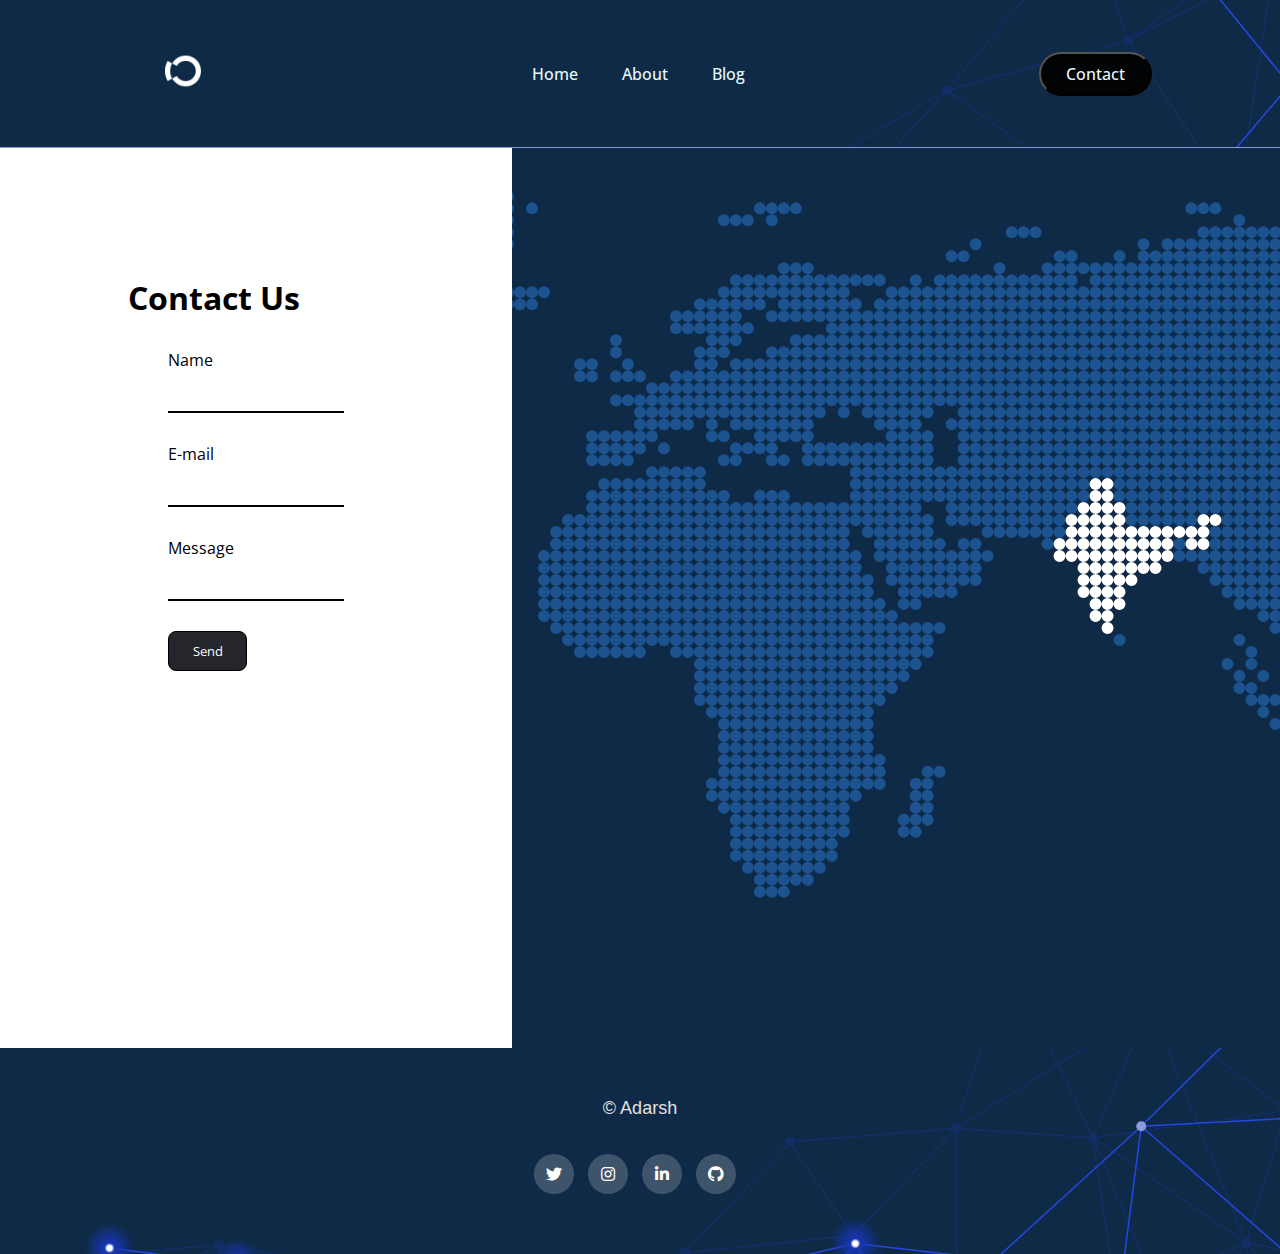
==== contact.html @ f4a1ee27 "added favicon" ====
<!DOCTYPE html>
<html lang="en">
  <head>
    <meta charset="UTF-8" />
    <meta http-equiv="X-UA-Compatible" content="IE=edge" />
    <meta name="viewport" content="width=device-width, initial-scale=1.0" />
    <link rel="shortcut icon" href="/favicon.ico" type="image/x-icon" />
    <title>OpenCup</title>
    <link rel="stylesheet" href="style.css" />
    <link rel="stylesheet" type="text/css" href="https://cdnjs.cloudflare.com/ajax/libs/font-awesome/5.15.1/css/all.min.css">
    <link rel="stylesheet" href="contact.css">
    <!-- Custom styles for this template -->
  </head>
  <body>
    <header>
        <a href="index.html"><img
          src="images/logo.png"
          width="110px"
          alt=""
          class="logo"
        /></a>
        <nav>
          <ul class="nav_links">
            <li id="navl"><a id="nava" href="index.html">Home</a></li>
            <li id="navl"><a id="nava" href="#">About</a></li>
            <li id="navl"><a id="nava" href="#">Blog</a></li>
          </ul>
        </nav>
        <a href="" class="cta"><button id="butt">Contact</button></a>
      </header>
      <section class="contact-sec">
        <div class="details-box">
            <h1 class="chead">Contact Us</h1>
            <form action="#">
                
                
                  <div class="txt-field <label class="details">Name</label>
                <input type="email"> </div>
                <div class="txt-field <label class="details">E-mail</label>
                <input type="text"> </div>
                <div class="txt-field <label  class="details">Message</label><input type="text"> </div>
                <div class="fbtn"><input type="submit" value="Send"></div>

                
            </form>
        </div>
      </section>
       <!-- footer section -->
    <footer>
      
      
        <div class="footer-col">
        <h4> &copy; Adarsh </h4>
        
        <div class="social-links">
           <!-- <a href="#"><i class="fab fa-facebook-f"></i></a> -->
          <a href="https://twitter.com/Adarsh_ssh"><i class="fab fa-twitter"></i></a> 
          <a href="https://www.instagram.com/adarsh.ai/"><i class="fab fa-instagram"></i></a>
          <a href="https://www.linkedin.com/in/adarsh-prasad-82a2a5230?lipi=urn%3Ali%3Apage%3Ad_flagship3_profile_view_base_contact_details%3Bxv7orVyHRuCuBU2enbLnEQ%3D%3D"><i class="fab fa-linkedin-in"></i></a>
          <a href="https://github.com/adarssh01"><i class="fab fa-github"></i></a>
          
          
        </footer>
     
    </body>
  </html>
---- style.css ----
@import url("https://fonts.googleapis.com/css2?family=Montserrat:wght@400;500&display=swap");
@import url("https://fonts.googleapis.com/css2?family=Montserrat:wght@400;500&family=Open+Sans:wght@500&display=swap");

* {
  box-sizing: border-box;
  margin: 0;
  padding: 0;

  font-family: "Open Sans", sans-serif;
}
html {
  scroll-behavior: smooth;
}

li,
a,
button {
  font-family: "Open Sans", sans-serif;
  font-weight: 500;
  font-size: 16px;
  color: #e8f9fd;
  text-decoration: none;
}

header {
  border-bottom: 1px solid #8b9ad9;
  display: flex;
  justify-content: space-between;
  align-items: center;
  padding: 1rem 10%;
  background-image: url("images\\navbg.svg");
}

.logo {
  cursor: pointer;
}

.nav_links {
  list-style: none;
}

.nav_links li {
  display: inline-block;
  padding: 0px 20px;
}

.nav_links li a {
  transition: all 0.3s ease 0s;
}

.nav_links li a:hover {
  color: #71a9e3;
}

.cta > button {
  padding: 9px 25px;
  background-color: #010305;
  border-radius: 50px;
  cursor: pointer;
  transition: all 0.3s ease 0s;
}

.cta > button:hover {
  background-color: #1b2021;
}

/* .content h1 {
  font-size: 60px;
  font-weight: 100;
  margin: 24px 0 15px 0;
  color: darkblue;
} */
/* .content p {
  font-size: 20px;
  color: rgb(79, 79, 113);
} */
.content {
  display: flex;
  margin: 0 0 2% 0;
  flex-direction: row;
  /* border: 3px solid red; */
  /* height: px; */
  background-image: url("images\\bg.svg");
  padding: 30px 10%;
}

.btn {
  display: inline-block;
  background-color: transparent;
  border-radius: 50px;
  padding: 10px 20px;
  margin: 10px 0 10px 0;
  text-decoration: none;
  color: #e8f9fd;
  cursor: pointer;
  border-color: #e8f9fd;
  font-weight: 500;
}

.btn:hover {
  background-color: #1b2021;
  color: white;
}

.box1 {
  /* border: 3px solid red; */
  width: 100%;
  padding: 93px 0 93px;
}

.box1 > h1 {
  font-weight: 500;
  font-size: 88px;
  font-family: gt-super, Georgia, Cambria, "Times New Roman", Times, serif;
  color: #e8f9fd;
}
.box1 > p {
  font-size: 20px;
  font-family: "Segoe UI", Tahoma, Geneva, Verdana, sans-serif;
  padding: 10px;
  color: #e8f9fd;
}

.home-h {
  display: flex;
  justify-content: center;
  align-items: center;
  column-gap: 1.5rem;
  margin: 40px 40px;
  font-size: 20px;
  font-family: Source Sans Pro, sans-serif;
}
#home-container {
  display: grid;
  grid-template-columns: repeat(auto-fit, minmax(330px, auto));
  justify-content: center;
  column-gap: 5.5rem;
  row-gap: 3.5rem;
  margin: 12px 5.5rem;
}
.home-box {
  padding: 15px;
  border-radius: 0.5rem;
}
.home-img {
  width: 100%;
  height: 100%;
  object-fit: cover;
  object-position: center;
  border-radius: 00.5rem;
}
.head {
  padding: 0.4rem;
  color: #010305;
}
.headk,
.headr,
.headi {
  padding: 1.2rem;
  color: #010305;
}

.headr {
  padding: 0 0.4rem 0 0.4rem;
  color: #010305;
}
.home-title {
  font-size: 0.8rem;

  display: -webkit-box;
  -webkit-line-clamp: 2;
  -webkit-box-orient: vertical;
  overflow: hidden;
  color: #010305;
  padding: 0.5rem;
}

.home-child {
  border-radius: 0.5rem;

  box-shadow: 0 4px 8px 0 rgba(0, 0, 0, 0.2), 0 6px 20px 0 rgba(0, 0, 0, 0.19);
}

.items-container {
  display: grid;
  grid-template-columns: repeat(auto-fit, minmax(280px, auto));
  justify-content: center;
  column-gap: 1.5rem;
  row-gap: 1.5rem;
  margin: 12px 5.5rem 2.5rem;
}

.items {
  border-radius: 0.5rem;
  background-image: linear-gradient(to top, #e6e9f0 0%, #eef1f5 100%);

  box-shadow: 0 4px 8px 0 rgba(0, 0, 0, 0.2), 0 6px 20px 0 rgba(0, 0, 0, 0.19);
}
.items-child {
  padding: 1rem;
}

.bottom2 {
  margin: 5% 10% 0 10%;
}
.items-title {
  font-size: 1.5rem;
  color: #010305;
  padding: 0.5rem;
  font-weight: 550;
}
.items-title:hover {
  text-decoration: underline;
  color: #010305;
}
.items-desc {
  font-size: 0.9rem;
  color: #010305;
  padding: 0.5rem;
}

/* footercss
 */
footer {
  padding: 50px 0;
  color: rgb(216, 216, 216);
  text-align: center;
  background-image: url("images\\footer.svg");
}

.footer-col h4 {
  font-size: 18px;
  color: #e1e1e1;
  text-transform: capitalize;
  margin-bottom: 35px;
  font-weight: 500;
  position: relative;
  font-family: Source Sans Pro, sans-serif;
}
.footer-col .social-links a {
  display: inline-block;
  height: 40px;
  width: 40px;
  background-color: rgba(255, 255, 255, 0.2);
  margin: 0 10px 10px 0;
  text-align: center;
  line-height: 40px;
  border-radius: 50%;
  color: #ffffff;
  transition: all 0.5s ease;
}
.footer-col .social-links a:hover {
  color: #24262b;
  background-color: #ffffff;
}
strong {
  font-weight: 500;
  
}


/* responsive */
@media (max-width: 647px) {
  header {
    height: 76px;
    padding: 1rem 2%;
  }
  header ul {
    display: none;
  }
  .box1 {
    width: 100%;
  }

  .box1 > h1 {
    font-size: 14.5vw;
  }
  .box1 > p {
    font-size: 20px;

    width: 75%;
  }

  .btn {
    width: 213px;
  }
  .content {
    padding: 30px 5%;
  }

  .items-container {
    margin: 12px 1.5rem 2.5rem;
  }
  #home-container {
    margin: 12px 1.5rem 2.5rem;
  }
}
---- contact.css ----
.contact-sec {
  background-image: url(images/World\ Map.svg);
  height: 100vh;
  background-repeat: no-repeat;
  background-position: center;
  background-size: cover;
  overflow: hidden;
}

.details-box {
  display: flex;
  height: 100%;
  width: 40%;
  background-color: rgb(255, 255, 255);
  padding: 10%;
  flex-direction: column;
}

.details-box form {
  padding: 0 40px;
  box-sizing: border-box;
}

form .txt-field {
  position: relative;
  border-bottom: 2px solid black;
  margin: 30px 0;
}

.txt-field input {
  width: 100%;
  padding: 0 5px;
  height: 40px;
  font-size: 16px;
  border: none;
  outline: none;
  background: none;
}
.txt-field label {
  font-family: system-ui, -apple-system, BlinkMacSystemFont, "Segoe UI", Roboto,
    Oxygen, Ubuntu, Cantarell, "Open Sans", "Helvetica Neue", sans-serif;
}

input[type="submit"] {
  width: 45%;
  height: 40px;
  border: 1px solid black;
  border-radius: 8px;
  background-color: #24262b;

  color: white;
}

@media (max-width: 669px) {
  .contact-sec {
    background-image: none;
  }
  .chead {
    color: white;
    display: none;
  }
  .details-box {
    height: 100vh;
    width: 100%;
    background-image: url(images/World\ Map.svg);
    background-repeat: no-repeat;
    background-position: center;
    background-size: cover;
    padding: 15% 15% 5px 15%;
  }
  form .txt-field {
    border-bottom: 2px solid white;
    margin: 30px 0;
    color: white;
  }
  .txt-field input {
    color: white;
    padding: 0 5px;
  }
  input[type="submit"] {
    width: 100%;
    height: 40px;

    border-radius: 8px;
    background-color: white;

    color: black;
  }
  .details-box form {
    padding: 100px 40px;
  }
}
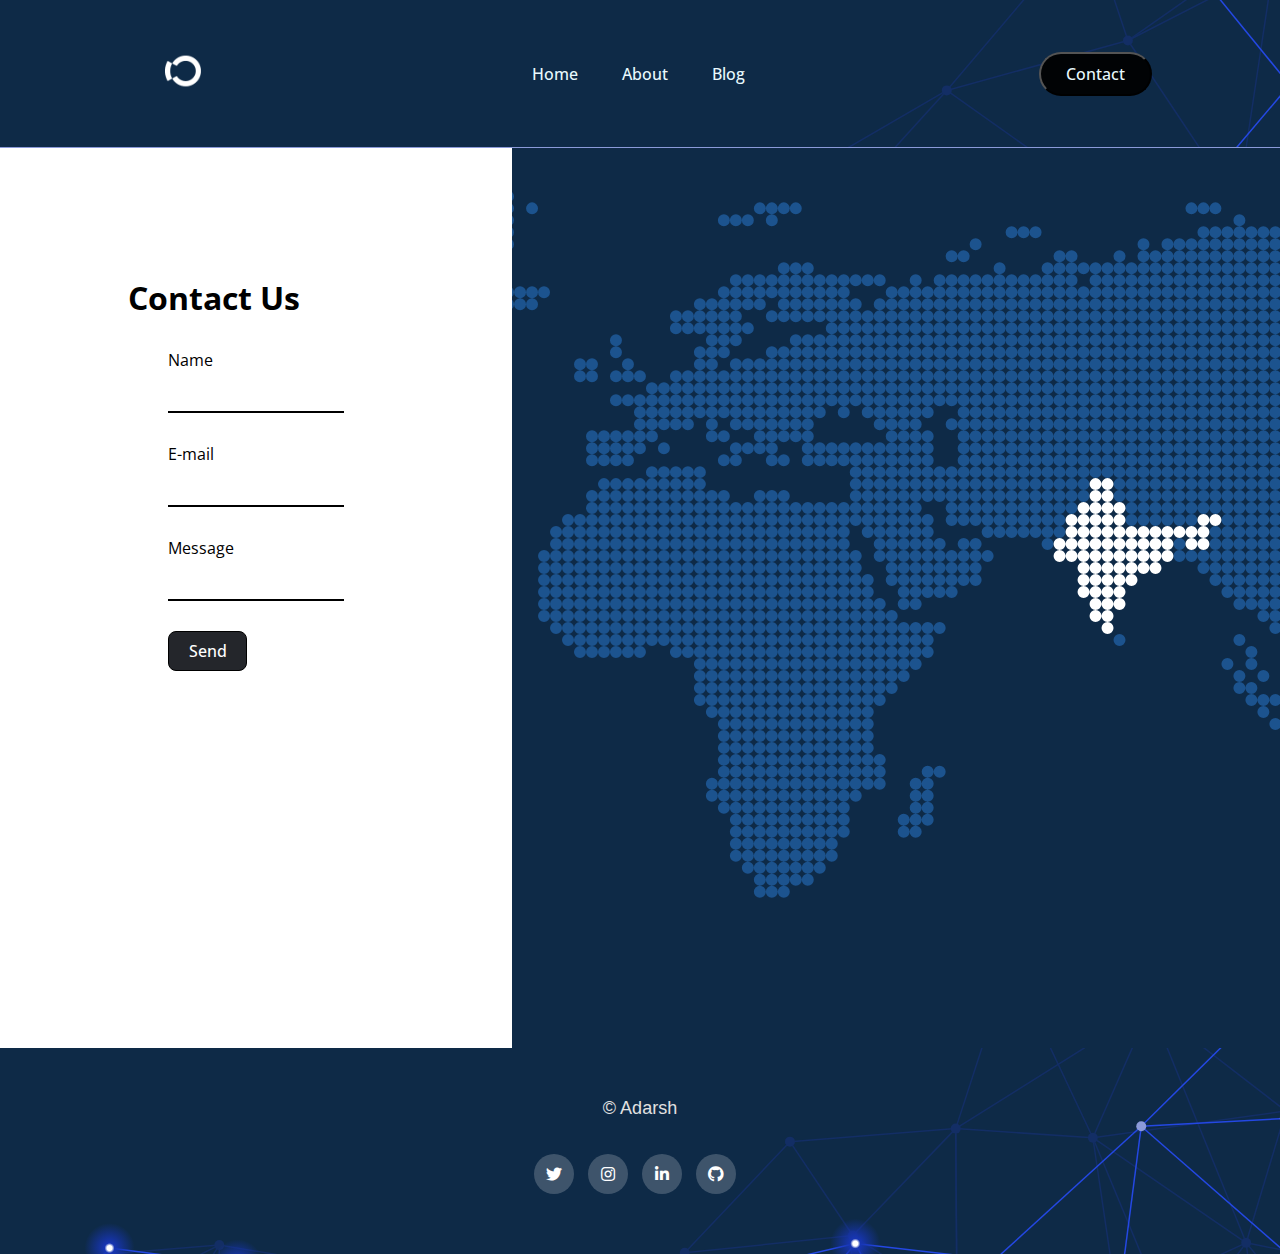
==== commit 47dec849: "added form" ====
--- a/contact.html
+++ b/contact.html
@@ -4,12 +4,13 @@
     <meta charset="UTF-8" />
     <meta http-equiv="X-UA-Compatible" content="IE=edge" />
     <meta name="viewport" content="width=device-width, initial-scale=1.0" />
-    <link rel="shortcut icon" href="/favicon.ico" type="image/x-icon" />
+    <link rel="shortcut icon" href="favicon.ico" type="image/x-icon" />
     <title>OpenCup</title>
     <link rel="stylesheet" href="style.css" />
     <link rel="stylesheet" type="text/css" href="https://cdnjs.cloudflare.com/ajax/libs/font-awesome/5.15.1/css/all.min.css">
     <link rel="stylesheet" href="contact.css">
     <!-- Custom styles for this template -->
+    <link rel="stylesheet" href="https://s.pageclip.co/v1/pageclip.css" media="screen">
   </head>
   <body>
     <header>
@@ -35,11 +36,13 @@
                 
                 
                   <div class="txt-field <label class="details">Name</label>
+                <input type="text"> </div>
+                <div class="txt-field <label class="details">E-mail</label>
                 <input type="email"> </div>
-                <div class="txt-field <label class="details">E-mail</label>
-                <input type="text"> </div>
                 <div class="txt-field <label  class="details">Message</label><input type="text"> </div>
-                <div class="fbtn"><input type="submit" value="Send"></div>
+                <button type="submit" class="pageclip-form__submit">
+                  <span>Send</span>
+                </button>
 
                 
             </form>
@@ -61,7 +64,7 @@
           
           
         </footer>
-     
+     <script src="https://s.pageclip.co/v1/pageclip.js" charset="utf-8"></script>
     </body>
   </html>
   --- a/contact.css
+++ b/contact.css
@@ -41,7 +41,7 @@
     Oxygen, Ubuntu, Cantarell, "Open Sans", "Helvetica Neue", sans-serif;
 }
 
-input[type="submit"] {
+  button[type="submit"] {
   width: 45%;
   height: 40px;
   border: 1px solid black;
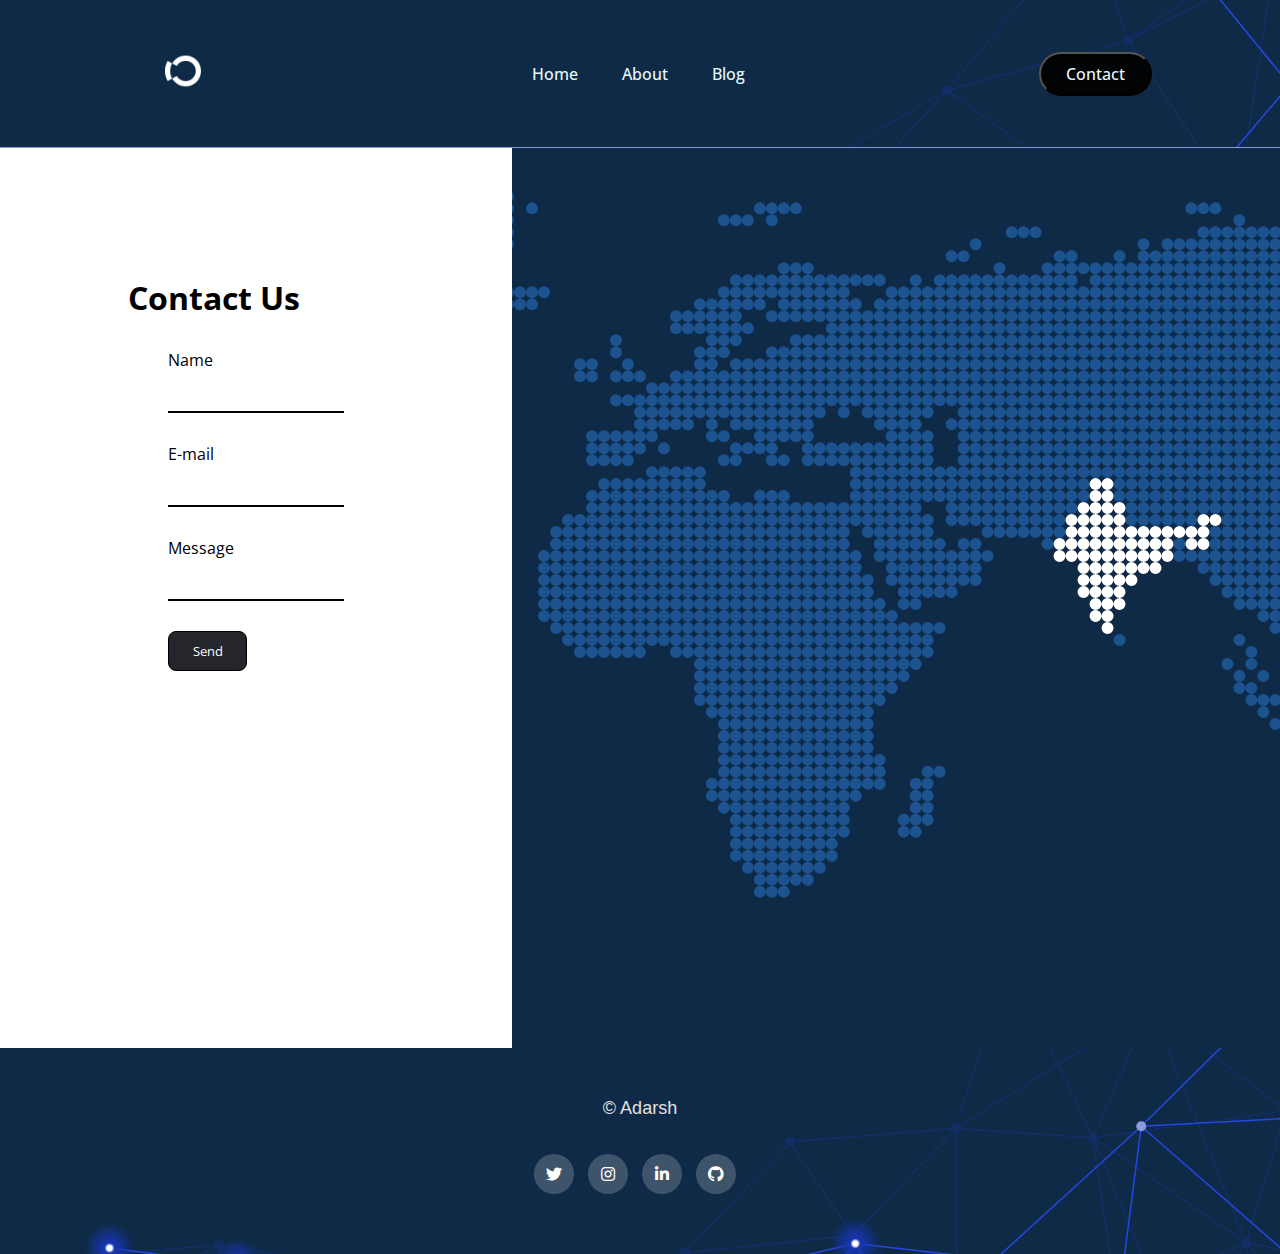
==== commit f1eb93dd: "commit changes" ====
--- a/contact.html
+++ b/contact.html
@@ -32,7 +32,7 @@
       <section class="contact-sec">
         <div class="details-box">
             <h1 class="chead">Contact Us</h1>
-            <form action="#">
+            <form action="https://send.pageclip.co/r8iUOKIZM5mtcnqaI3ygmLq3sY9FSUm1/Default" class="pageclip-form" method="post">
                 
                 
                   <div class="txt-field <label class="details">Name</label>
@@ -40,9 +40,7 @@
                 <div class="txt-field <label class="details">E-mail</label>
                 <input type="email"> </div>
                 <div class="txt-field <label  class="details">Message</label><input type="text"> </div>
-                <button type="submit" class="pageclip-form__submit">
-                  <span>Send</span>
-                </button>
+                <div class="fbtn"><input type="submit" value="Send"></div>
 
                 
             </form>
--- a/contact.css
+++ b/contact.css
@@ -41,7 +41,7 @@
     Oxygen, Ubuntu, Cantarell, "Open Sans", "Helvetica Neue", sans-serif;
 }
 
-  button[type="submit"] {
+  input[type="submit"] {
   width: 45%;
   height: 40px;
   border: 1px solid black;
@@ -77,7 +77,7 @@
     color: white;
     padding: 0 5px;
   }
-  input[type="submit"] {
+   [type="submit"] {
     width: 100%;
     height: 40px;
 
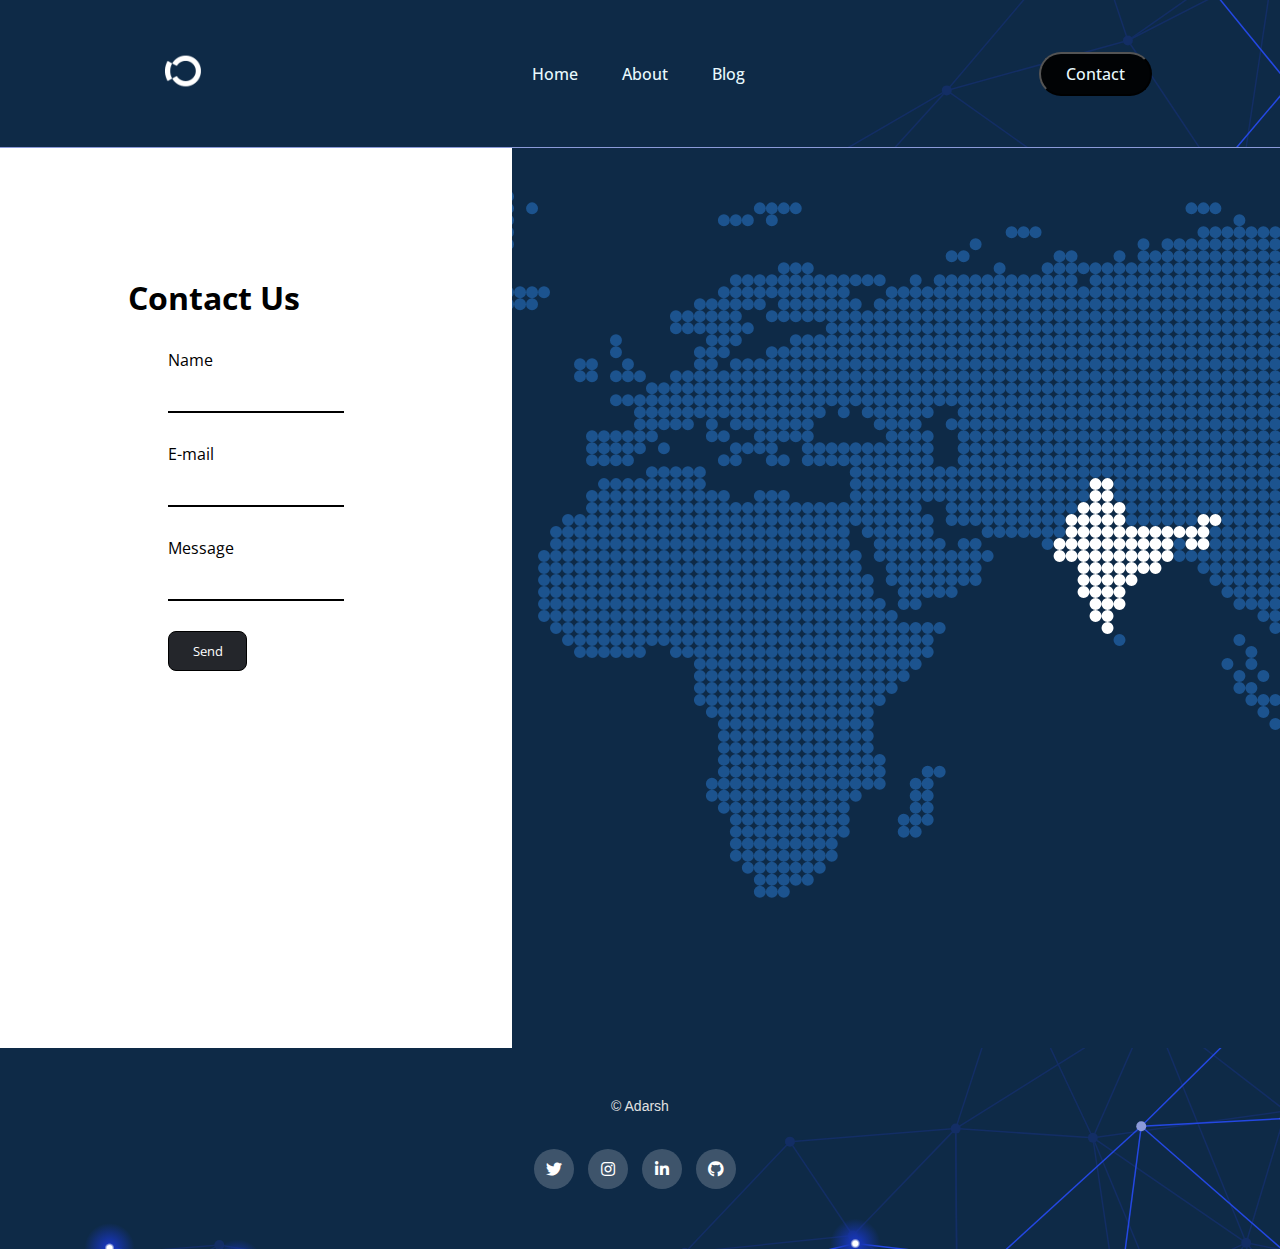
==== commit 2191287c: "update contact.html" ====
--- a/contact.html
+++ b/contact.html
@@ -22,8 +22,8 @@
         /></a>
         <nav>
           <ul class="nav_links">
-            <li id="navl"><a id="nava" href="index.html">Home</a></li>
-            <li id="navl"><a id="nava" href="#">About</a></li>
+            <li id="navl1"><a id="nava" href="index.html">Home</a></li>
+            <li id="navl2"><a id="nava" href="#">About</a></li>
             <li id="navl"><a id="nava" href="#">Blog</a></li>
           </ul>
         </nav>
@@ -32,14 +32,14 @@
       <section class="contact-sec">
         <div class="details-box">
             <h1 class="chead">Contact Us</h1>
-            <form action="https://send.pageclip.co/r8iUOKIZM5mtcnqaI3ygmLq3sY9FSUm1/Default" class="pageclip-form" method="post">
+            <form onsubmit="sendEmail(); reset(); return false">
                 
                 
-                  <div class="txt-field <label class="details">Name</label>
-                <input type="text"> </div>
-                <div class="txt-field <label class="details">E-mail</label>
-                <input type="email"> </div>
-                <div class="txt-field <label  class="details">Message</label><input type="text"> </div>
+              <div class="txt-field <label class="details">Name</label>
+                <input type="text" id="name"> </div>
+                <div  class="txt-field <label class="details">E-mail</label>
+                <input type="email" id="email"> </div>
+                <div class="txt-field <label  class="details">Message</label><input type="text" id="message"> </div>
                 <div class="fbtn"><input type="submit" value="Send"></div>
 
                 
@@ -62,7 +62,25 @@
           
           
         </footer>
-     <script src="https://s.pageclip.co/v1/pageclip.js" charset="utf-8"></script>
+        <script src="https://smtpjs.com/v3/smtp.js">
+          </script>
+           <script>
+            function sendEmail(){
+              Email.send({
+                SecureToken: "c2f24648-1a06-4f8e-8d8c-e5dc3213dcbb",
+            
+              To : 'imhisenberg01@outlook.com',
+              From : document.getElementById("email").value,
+              Subject : "New contact form submission",
+              Body : "Name" + document.getElementById("name").value + 
+              " <br> Email : " + document.getElementById("email").value
+              + " <br> Message :" + document.getElementById("message").value 
+          }).then(
+            message => alert("Thank You")
+          );
+          
+            }
+          </script>
     </body>
   </html>
-  +  
--- a/style.css
+++ b/style.css
@@ -229,7 +229,7 @@
 }
 
 .footer-col h4 {
-  font-size: 18px;
+  font-size: 14px;
   color: #e1e1e1;
   text-transform: capitalize;
   margin-bottom: 35px;
@@ -265,7 +265,10 @@
     height: 76px;
     padding: 1rem 2%;
   }
-  header ul {
+  #navl1 {
+    display: none;
+  }
+  #navl2 {
     display: none;
   }
   .box1 {
--- a/contact.css
+++ b/contact.css
@@ -50,6 +50,9 @@
 
   color: white;
 }
+input[type="submit"]:hover {
+  cursor: pointer;
+}
 
 @media (max-width: 669px) {
   .contact-sec {
@@ -77,7 +80,7 @@
     color: white;
     padding: 0 5px;
   }
-   [type="submit"] {
+   input[type="submit"] {
     width: 100%;
     height: 40px;
 
